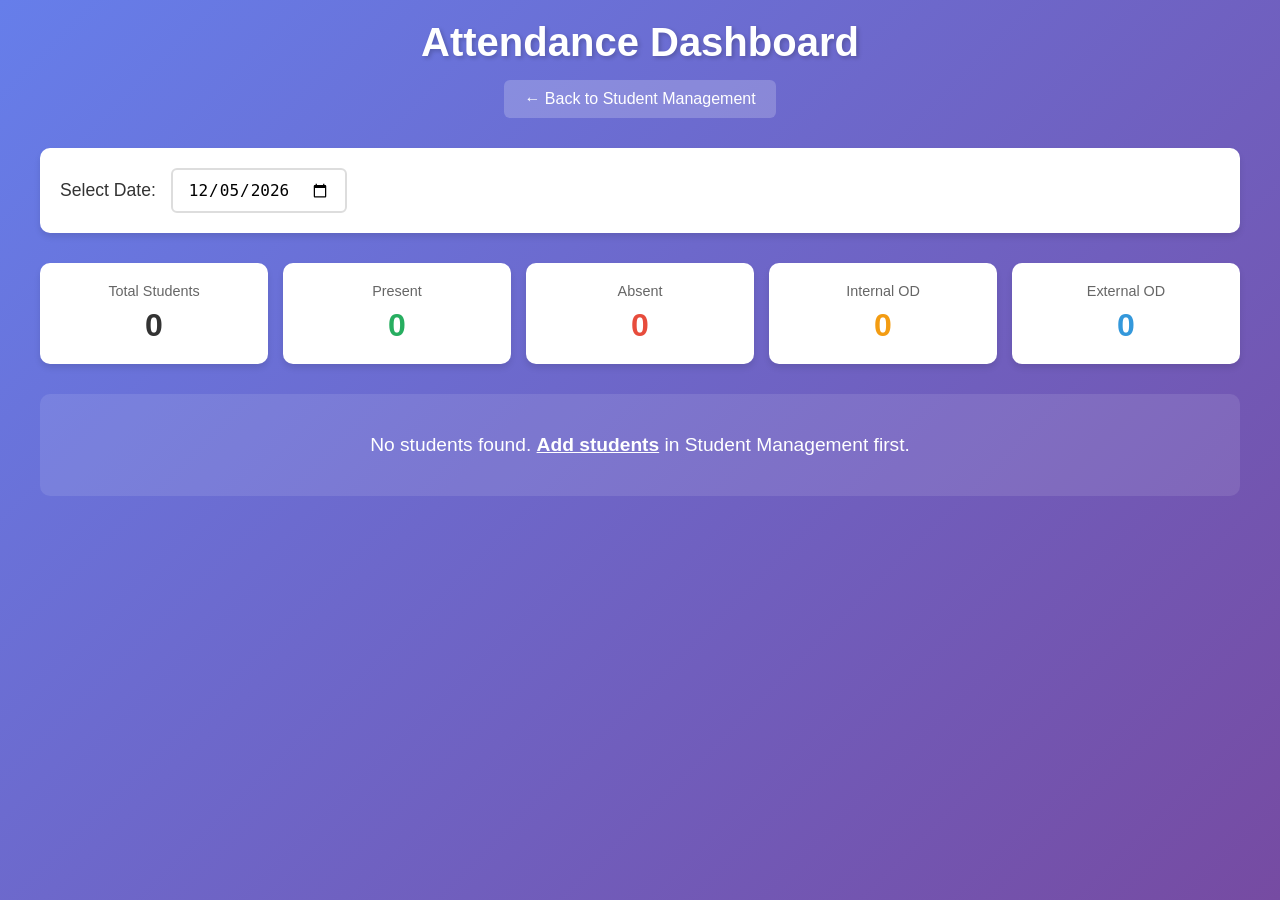
==== attendance.html @ 7346c8f1 "feat: add Attendance Dashboard module with status tracking" ====
<!DOCTYPE html>
<html lang="en">
<head>
    <meta charset="UTF-8">
    <meta name="viewport" content="width=device-width, initial-scale=1.0">
    <title>Attendance Dashboard</title>
    <link rel="stylesheet" href="attendance.css">
</head>
<body>
    <div class="container">
        <header>
            <h1>Attendance Dashboard</h1>
            <a href="index.html" class="back-link">← Back to Student Management</a>
        </header>

        <section class="date-section">
            <div class="date-selector">
                <label for="attendanceDate">Select Date:</label>
                <input type="date" id="attendanceDate">
            </div>
        </section>

        <section class="summary-section">
            <div class="summary-card">
                <div class="summary-label">Total Students</div>
                <div class="summary-value" id="totalCount">0</div>
            </div>
            <div class="summary-card present">
                <div class="summary-label">Present</div>
                <div class="summary-value" id="presentCount">0</div>
            </div>
            <div class="summary-card absent">
                <div class="summary-label">Absent</div>
                <div class="summary-value" id="absentCount">0</div>
            </div>
            <div class="summary-card internal-od">
                <div class="summary-label">Internal OD</div>
                <div class="summary-value" id="internalOdCount">0</div>
            </div>
            <div class="summary-card external-od">
                <div class="summary-label">External OD</div>
                <div class="summary-value" id="externalOdCount">0</div>
            </div>
        </section>

        <section class="attendance-section">
            <div id="attendanceGrid" class="attendance-grid"></div>
            <div id="noStudents" class="no-students hidden">
                No students found. <a href="index.html">Add students</a> in Student Management first.
            </div>
        </section>
    </div>

    <!-- Status Selection Modal -->
    <div id="statusModal" class="modal hidden">
        <div class="modal-content">
            <h3>Select Status</h3>
            <div class="modal-student-info">
                <span id="modalRollNumber"></span> - <span id="modalStudentName"></span>
            </div>
            <div class="status-buttons">
                <button class="status-btn present-btn" data-status="PRESENT">PRESENT</button>
                <button class="status-btn absent-btn" data-status="ABSENT">ABSENT</button>
                <button class="status-btn internal-od-btn" data-status="INTERNAL OD">INTERNAL OD</button>
                <button class="status-btn external-od-btn" data-status="EXTERNAL OD">EXTERNAL OD</button>
            </div>
        </div>
    </div>

    <script src="attendance.js"></script>
</body>
</html>
---- attendance.css ----
* {
    margin: 0;
    padding: 0;
    box-sizing: border-box;
}

body {
    font-family: 'Segoe UI', Tahoma, Geneva, Verdana, sans-serif;
    background: linear-gradient(135deg, #667eea 0%, #764ba2 100%);
    min-height: 100vh;
    padding: 20px;
}

.container {
    max-width: 1200px;
    margin: 0 auto;
}

header {
    text-align: center;
    color: white;
    margin-bottom: 30px;
}

header h1 {
    font-size: 2.5rem;
    font-weight: 600;
    text-shadow: 2px 2px 4px rgba(0, 0, 0, 0.2);
    margin-bottom: 15px;
}

.back-link {
    display: inline-block;
    color: white;
    text-decoration: none;
    font-size: 1rem;
    padding: 10px 20px;
    background: rgba(255, 255, 255, 0.2);
    border-radius: 6px;
    transition: background 0.3s;
}

.back-link:hover {
    background: rgba(255, 255, 255, 0.3);
}

.date-section {
    background: white;
    padding: 20px;
    border-radius: 10px;
    box-shadow: 0 4px 6px rgba(0, 0, 0, 0.1);
    margin-bottom: 30px;
}

.date-selector {
    display: flex;
    align-items: center;
    gap: 15px;
}

.date-selector label {
    font-weight: 500;
    color: #333;
    font-size: 1.1rem;
}

#attendanceDate {
    padding: 10px 15px;
    border: 2px solid #ddd;
    border-radius: 6px;
    font-size: 1rem;
    cursor: pointer;
    transition: border-color 0.3s;
}

#attendanceDate:focus {
    outline: none;
    border-color: #667eea;
}

.summary-section {
    display: grid;
    grid-template-columns: repeat(auto-fit, minmax(150px, 1fr));
    gap: 15px;
    margin-bottom: 30px;
}

.summary-card {
    background: white;
    padding: 20px;
    border-radius: 10px;
    box-shadow: 0 4px 6px rgba(0, 0, 0, 0.1);
    text-align: center;
}

.summary-label {
    font-size: 0.9rem;
    color: #666;
    margin-bottom: 8px;
    font-weight: 500;
}

.summary-value {
    font-size: 2rem;
    font-weight: 700;
    color: #333;
}

.summary-card.present .summary-value {
    color: #27ae60;
}

.summary-card.absent .summary-value {
    color: #e74c3c;
}

.summary-card.internal-od .summary-value {
    color: #f39c12;
}

.summary-card.external-od .summary-value {
    color: #3498db;
}

.attendance-section {
    margin-bottom: 30px;
}

.attendance-grid {
    display: grid;
    grid-template-columns: repeat(auto-fill, minmax(280px, 1fr));
    gap: 20px;
}

.attendance-card {
    background: white;
    border-radius: 10px;
    padding: 20px;
    box-shadow: 0 4px 6px rgba(0, 0, 0, 0.1);
    transition: transform 0.3s, box-shadow 0.3s;
    cursor: pointer;
    position: relative;
    min-height: 150px;
    display: flex;
    flex-direction: column;
}

.attendance-card:hover {
    transform: translateY(-5px);
    box-shadow: 0 8px 12px rgba(0, 0, 0, 0.15);
}

.attendance-card-header {
    display: flex;
    justify-content: space-between;
    align-items: flex-start;
    margin-bottom: 20px;
}

.student-roll-small {
    font-size: 0.9rem;
    color: #555;
    font-weight: 500;
}

.student-name-top {
    font-size: 0.85rem;
    color: #666;
    text-align: right;
    max-width: 60%;
    word-wrap: break-word;
}

.attendance-card-body {
    flex: 1;
    display: flex;
    flex-direction: column;
    align-items: center;
    justify-content: center;
    gap: 10px;
}

.student-roll-large {
    font-size: 2rem;
    font-weight: 700;
    color: #667eea;
    text-align: center;
}

.status-badge {
    font-size: 1rem;
    font-weight: 600;
    padding: 8px 16px;
    border-radius: 6px;
    text-align: center;
    min-width: 140px;
}

.status-badge.PRESENT {
    background: #27ae60;
    color: white;
}

.status-badge.ABSENT {
    background: #e74c3c;
    color: white;
}

.status-badge.INTERNAL-OD {
    background: #f39c12;
    color: white;
}

.status-badge.EXTERNAL-OD {
    background: #3498db;
    color: white;
}

.no-students {
    text-align: center;
    color: white;
    font-size: 1.2rem;
    padding: 40px;
    background: rgba(255, 255, 255, 0.1);
    border-radius: 10px;
}

.no-students a {
    color: white;
    text-decoration: underline;
    font-weight: 600;
}

.hidden {
    display: none !important;
}

/* Modal Styles */
.modal {
    position: fixed;
    top: 0;
    left: 0;
    width: 100%;
    height: 100%;
    background: rgba(0, 0, 0, 0.6);
    display: flex;
    align-items: center;
    justify-content: center;
    z-index: 1000;
}

.modal-content {
    background: white;
    border-radius: 10px;
    padding: 30px;
    max-width: 500px;
    width: 90%;
    box-shadow: 0 10px 25px rgba(0, 0, 0, 0.3);
}

.modal-content h3 {
    margin-bottom: 15px;
    color: #333;
    font-size: 1.5rem;
    text-align: center;
}

.modal-student-info {
    text-align: center;
    color: #666;
    margin-bottom: 25px;
    font-size: 1.1rem;
}

.status-buttons {
    display: grid;
    grid-template-columns: 1fr 1fr;
    gap: 15px;
}

.status-btn {
    padding: 20px;
    border: none;
    border-radius: 8px;
    font-size: 1rem;
    font-weight: 600;
    cursor: pointer;
    transition: all 0.3s;
    color: white;
}

.status-btn:hover {
    transform: scale(1.05);
    box-shadow: 0 4px 8px rgba(0, 0, 0, 0.2);
}

.present-btn {
    background: #27ae60;
}

.present-btn:hover {
    background: #229954;
}

.absent-btn {
    background: #e74c3c;
}

.absent-btn:hover {
    background: #c0392b;
}

.internal-od-btn {
    background: #f39c12;
}

.internal-od-btn:hover {
    background: #d68910;
}

.external-od-btn {
    background: #3498db;
}

.external-od-btn:hover {
    background: #2980b9;
}

/* Responsive Design */
@media (max-width: 768px) {
    header h1 {
        font-size: 2rem;
    }

    .date-selector {
        flex-direction: column;
        align-items: flex-start;
    }

    .summary-section {
        grid-template-columns: repeat(auto-fit, minmax(120px, 1fr));
        gap: 10px;
    }

    .summary-card {
        padding: 15px;
    }

    .summary-value {
        font-size: 1.5rem;
    }

    .attendance-grid {
        grid-template-columns: repeat(auto-fill, minmax(240px, 1fr));
        gap: 15px;
    }

    .student-roll-large {
        font-size: 1.7rem;
    }

    .status-buttons {
        grid-template-columns: 1fr;
    }
}

@media (max-width: 480px) {
    body {
        padding: 10px;
    }

    header h1 {
        font-size: 1.5rem;
    }

    .date-section {
        padding: 15px;
    }

    .attendance-grid {
        grid-template-columns: 1fr;
    }

    .summary-section {
        grid-template-columns: 1fr 1fr;
    }

    .modal-content {
        padding: 20px;
    }
}
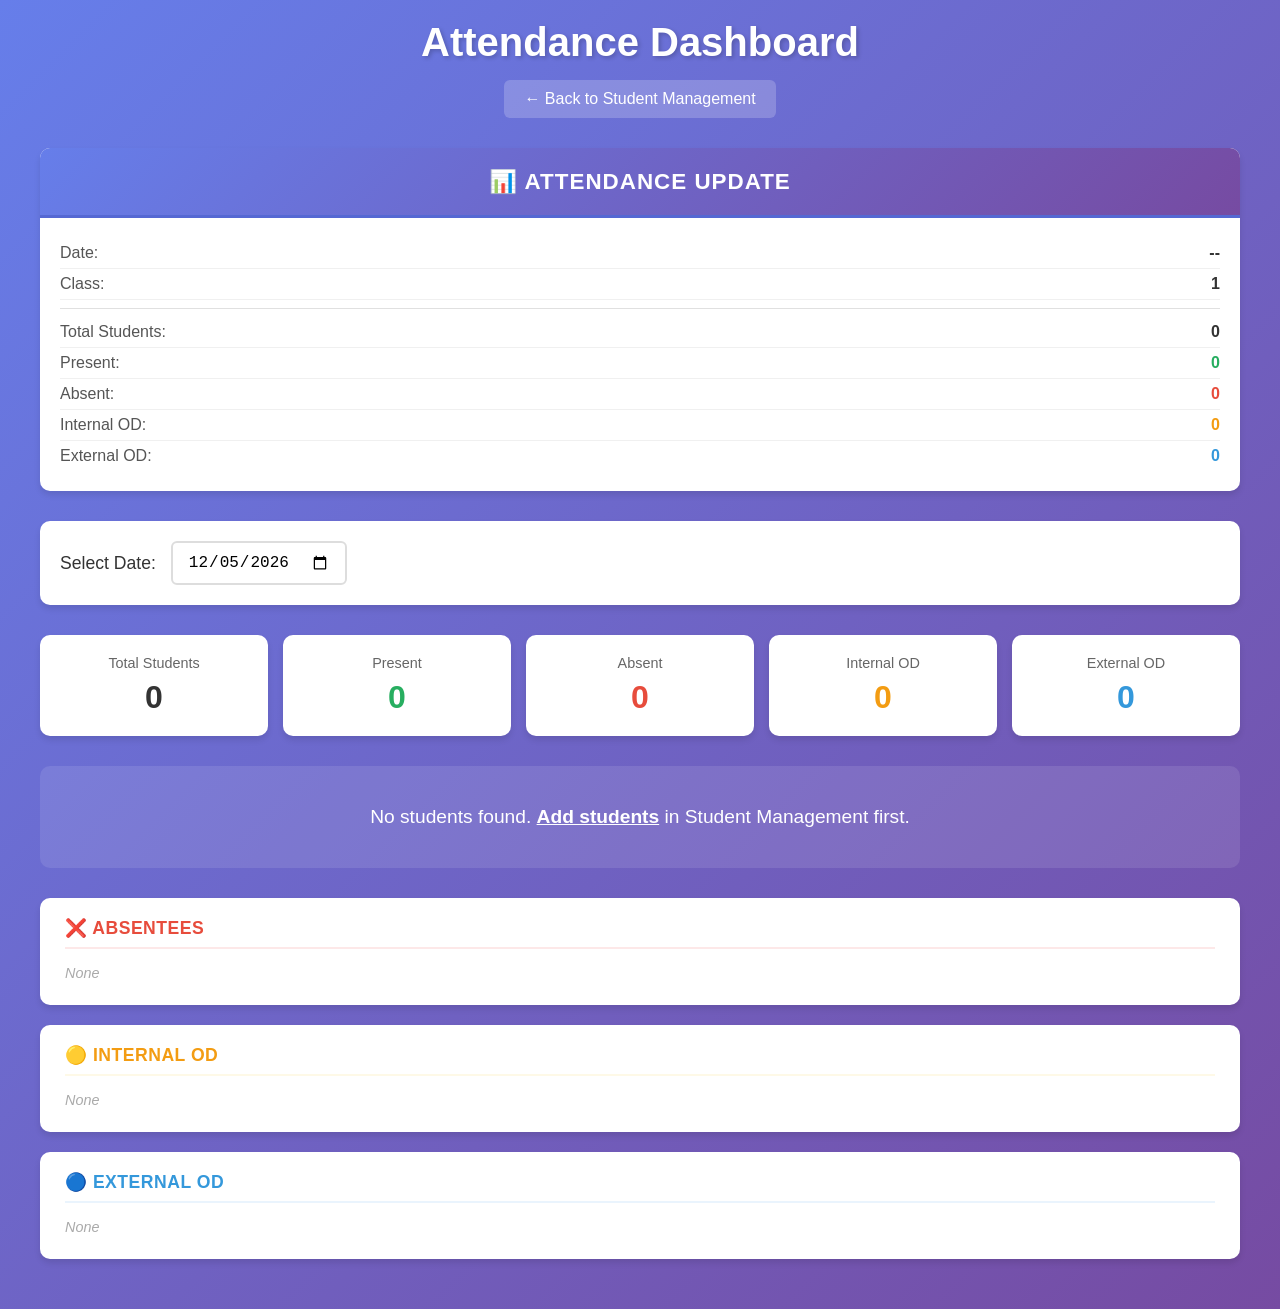
==== commit f7b8819e: "feat: add attendance status lists for Absentees, Internal OD, and External OD" ====
--- a/attendance.html
+++ b/attendance.html
@@ -12,6 +12,41 @@
             <h1>Attendance Dashboard</h1>
             <a href="index.html" class="back-link">← Back to Student Management</a>
         </header>
+
+        <section class="attendance-update-banner">
+            <div class="banner-title">📊 ATTENDANCE UPDATE</div>
+            <div class="banner-body">
+                <div class="banner-row">
+                    <span class="banner-label">Date:</span>
+                    <span class="banner-value" id="bannerDate">--</span>
+                </div>
+                <div class="banner-row">
+                    <span class="banner-label">Class:</span>
+                    <span class="banner-value">1</span>
+                </div>
+                <div class="banner-divider"></div>
+                <div class="banner-row">
+                    <span class="banner-label">Total Students:</span>
+                    <span class="banner-value" id="bannerTotal">0</span>
+                </div>
+                <div class="banner-row banner-present">
+                    <span class="banner-label">Present:</span>
+                    <span class="banner-value" id="bannerPresent">0</span>
+                </div>
+                <div class="banner-row banner-absent">
+                    <span class="banner-label">Absent:</span>
+                    <span class="banner-value" id="bannerAbsent">0</span>
+                </div>
+                <div class="banner-row banner-internal-od">
+                    <span class="banner-label">Internal OD:</span>
+                    <span class="banner-value" id="bannerInternalOd">0</span>
+                </div>
+                <div class="banner-row banner-external-od">
+                    <span class="banner-label">External OD:</span>
+                    <span class="banner-value" id="bannerExternalOd">0</span>
+                </div>
+            </div>
+        </section>
 
         <section class="date-section">
             <div class="date-selector">
@@ -49,6 +84,22 @@
                 No students found. <a href="index.html">Add students</a> in Student Management first.
             </div>
         </section>
+
+        <!-- Status Lists Section -->
+        <section class="status-lists-section">
+            <div class="status-list-block">
+                <h2 class="status-list-header absentees-header">❌ ABSENTEES</h2>
+                <ul id="absenteesList" class="status-list"></ul>
+            </div>
+            <div class="status-list-block">
+                <h2 class="status-list-header internal-od-header">🟡 INTERNAL OD</h2>
+                <ul id="internalOdList" class="status-list"></ul>
+            </div>
+            <div class="status-list-block">
+                <h2 class="status-list-header external-od-header">🔵 EXTERNAL OD</h2>
+                <ul id="externalOdList" class="status-list"></ul>
+            </div>
+        </section>
     </div>
 
     <!-- Status Selection Modal -->
--- a/attendance.css
+++ b/attendance.css
@@ -42,6 +42,75 @@
 
 .back-link:hover {
     background: rgba(255, 255, 255, 0.3);
+}
+
+/* Attendance Update Banner */
+.attendance-update-banner {
+    background: white;
+    border-radius: 10px;
+    box-shadow: 0 4px 6px rgba(0, 0, 0, 0.1);
+    margin-bottom: 30px;
+    overflow: hidden;
+}
+
+.banner-title {
+    background: linear-gradient(135deg, #667eea 0%, #764ba2 100%);
+    color: white;
+    font-size: 1.4rem;
+    font-weight: 700;
+    padding: 20px;
+    text-align: center;
+    letter-spacing: 1px;
+    border-bottom: 3px solid #5568d3;
+}
+
+.banner-body {
+    padding: 20px;
+}
+
+.banner-row {
+    display: flex;
+    justify-content: space-between;
+    align-items: center;
+    padding: 6px 0;
+    border-bottom: 1px solid #f0f0f0;
+    font-size: 1rem;
+}
+
+.banner-row:last-child {
+    border-bottom: none;
+}
+
+.banner-label {
+    color: #555;
+    font-weight: 500;
+}
+
+.banner-value {
+    font-weight: 700;
+    color: #333;
+}
+
+.banner-divider {
+    height: 1px;
+    background: #e0e0e0;
+    margin: 8px 0;
+}
+
+.banner-present .banner-value {
+    color: #27ae60;
+}
+
+.banner-absent .banner-value {
+    color: #e74c3c;
+}
+
+.banner-internal-od .banner-value {
+    color: #f39c12;
+}
+
+.banner-external-od .banner-value {
+    color: #3498db;
 }
 
 .date-section {
@@ -389,3 +458,80 @@
         padding: 20px;
     }
 }
+
+/* Status Lists Section */
+.status-lists-section {
+    margin-top: 30px;
+    display: flex;
+    flex-direction: column;
+    gap: 20px;
+    margin-bottom: 30px;
+}
+
+.status-list-block {
+    background: white;
+    border-radius: 10px;
+    padding: 20px 25px;
+    box-shadow: 0 4px 6px rgba(0, 0, 0, 0.1);
+}
+
+.status-list-header {
+    font-size: 1.1rem;
+    font-weight: 700;
+    margin-bottom: 12px;
+    padding-bottom: 8px;
+    border-bottom: 2px solid #f0f0f0;
+    letter-spacing: 0.5px;
+}
+
+.absentees-header {
+    color: #e74c3c;
+    border-bottom-color: #fde8e8;
+}
+
+.internal-od-header {
+    color: #f39c12;
+    border-bottom-color: #fef9e7;
+}
+
+.external-od-header {
+    color: #3498db;
+    border-bottom-color: #eaf4fd;
+}
+
+.status-list {
+    list-style: none;
+    padding: 0;
+    margin: 0;
+    display: flex;
+    flex-direction: column;
+    gap: 6px;
+}
+
+.status-list-item {
+    font-size: 0.95rem;
+    color: #333;
+    padding: 4px 0;
+    font-weight: 500;
+}
+
+.status-list-none {
+    font-size: 0.9rem;
+    color: #aaa;
+    font-style: italic;
+    padding: 4px 0;
+}
+
+@media (max-width: 768px) {
+    .status-list-block {
+        padding: 15px 18px;
+    }
+
+    .status-list-header {
+        font-size: 1rem;
+    }
+
+    .status-list-item {
+        font-size: 0.9rem;
+    }
+}
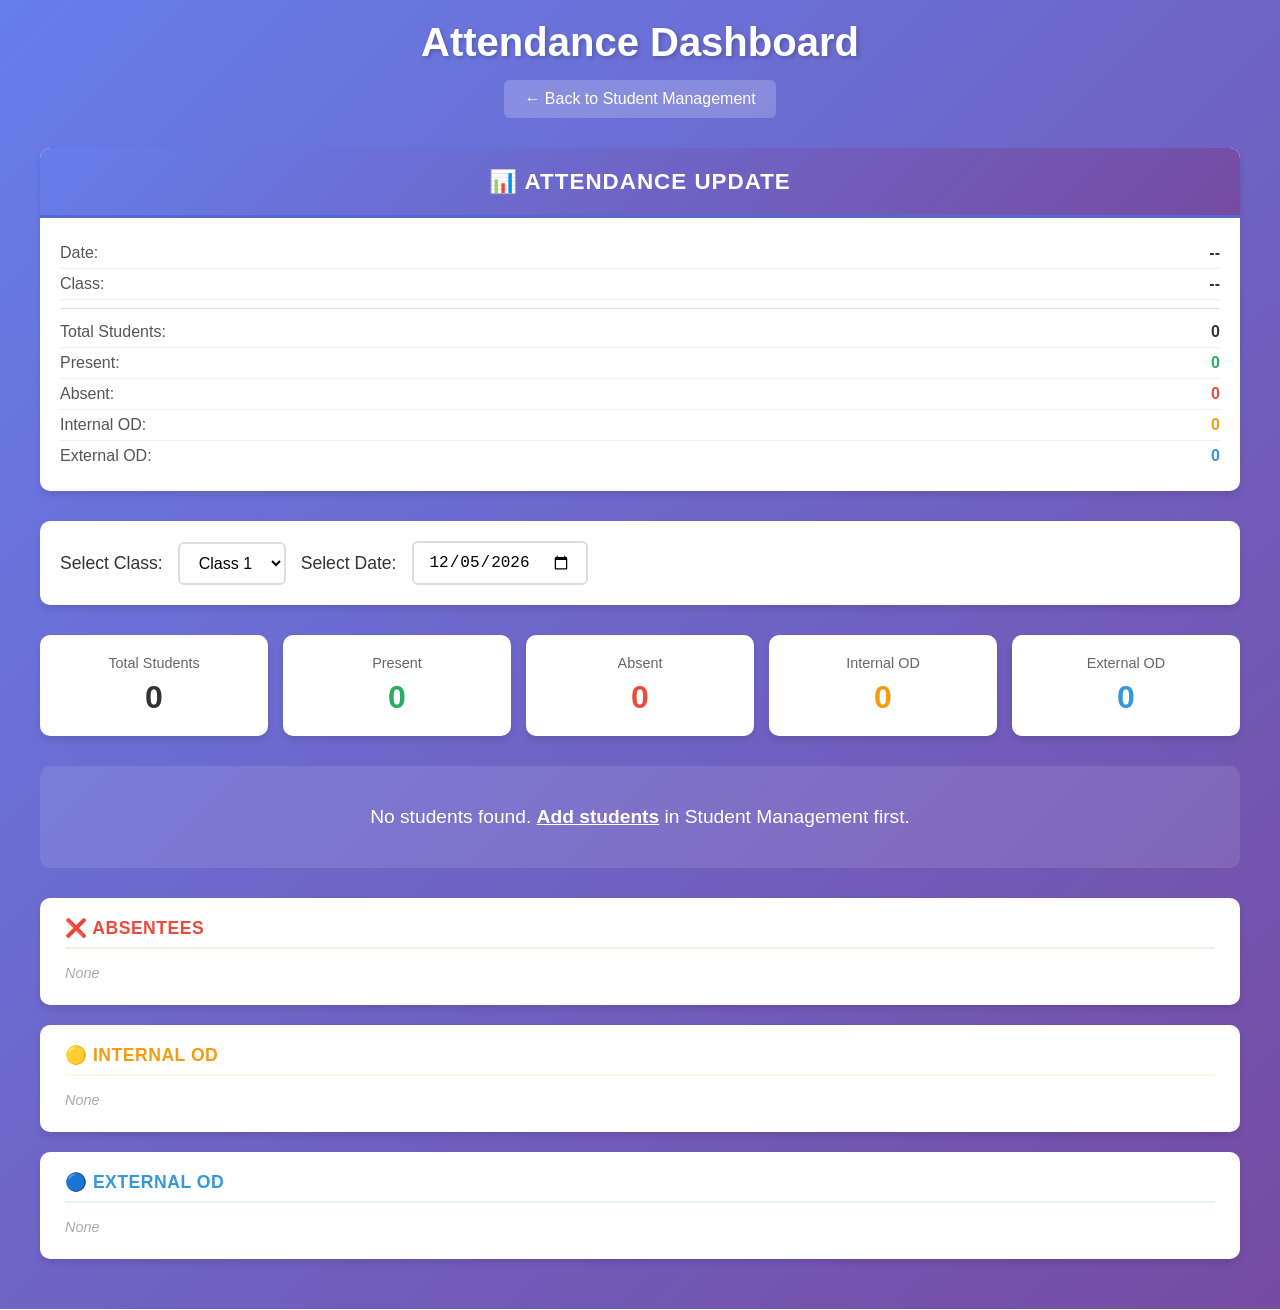
==== commit 240794e9: "feat: add class management -- students belong to classes, attendance tracked per class+date" ====
--- a/attendance.html
+++ b/attendance.html
@@ -22,7 +22,7 @@
                 </div>
                 <div class="banner-row">
                     <span class="banner-label">Class:</span>
-                    <span class="banner-value">1</span>
+                    <span class="banner-value" id="bannerClass">--</span>
                 </div>
                 <div class="banner-divider"></div>
                 <div class="banner-row">
@@ -50,6 +50,12 @@
 
         <section class="date-section">
             <div class="date-selector">
+                <label for="classSelect">Select Class:</label>
+                <select id="classSelect">
+                    <option value="Class 1">Class 1</option>
+                    <option value="Class 2">Class 2</option>
+                    <option value="Class 3">Class 3</option>
+                </select>
                 <label for="attendanceDate">Select Date:</label>
                 <input type="date" id="attendanceDate">
             </div>
--- a/attendance.css
+++ b/attendance.css
@@ -125,12 +125,28 @@
     display: flex;
     align-items: center;
     gap: 15px;
+    flex-wrap: wrap;
 }
 
 .date-selector label {
     font-weight: 500;
     color: #333;
     font-size: 1.1rem;
+}
+
+#classSelect {
+    padding: 10px 15px;
+    border: 2px solid #ddd;
+    border-radius: 6px;
+    font-size: 1rem;
+    cursor: pointer;
+    transition: border-color 0.3s;
+    background-color: white;
+}
+
+#classSelect:focus {
+    outline: none;
+    border-color: #667eea;
 }
 
 #attendanceDate {
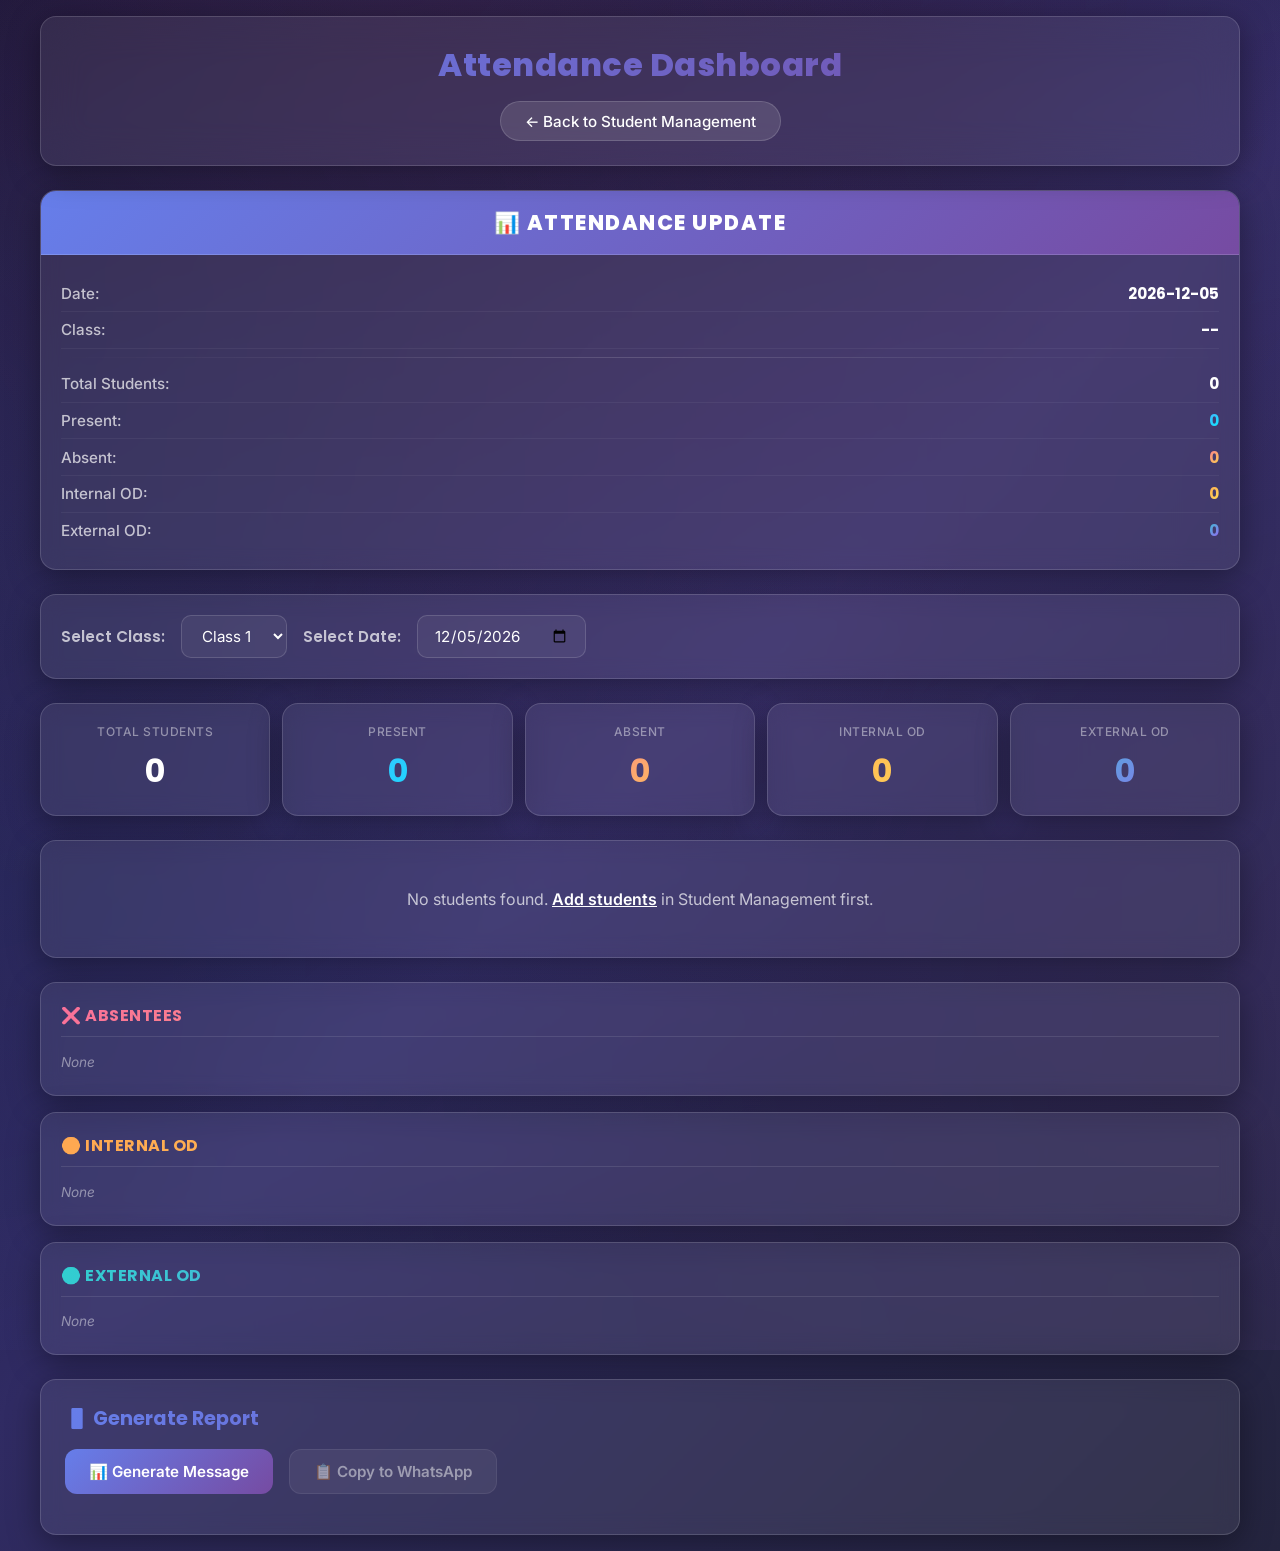
==== commit 4a3e1739: "feat: extraordinary glassmorphism UI redesign with WhatsApp message generation" ====
--- a/attendance.html
+++ b/attendance.html
@@ -106,11 +106,25 @@
                 <ul id="externalOdList" class="status-list"></ul>
             </div>
         </section>
+
+        <!-- WhatsApp Section -->
+        <section class="whatsapp-section">
+            <h2 class="section-title">📱 Generate Report</h2>
+            <div class="whatsapp-actions">
+                <button id="generateMsgBtn" class="btn-gradient">📊 Generate Message</button>
+                <button id="copyMsgBtn" class="btn-glass" disabled>📋 Copy to WhatsApp</button>
+            </div>
+            <div id="whatsappPreview" class="whatsapp-preview hidden">
+                <pre id="whatsappText"></pre>
+            </div>
+            <div id="copyToast" class="copy-toast hidden">✅ Copied to clipboard!</div>
+        </section>
     </div>
 
     <!-- Status Selection Modal -->
     <div id="statusModal" class="modal hidden">
         <div class="modal-content">
+            <button class="modal-close" onclick="closeModal()">✕</button>
             <h3>Select Status</h3>
             <div class="modal-student-info">
                 <span id="modalRollNumber"></span> - <span id="modalStudentName"></span>
--- a/attendance.css
+++ b/attendance.css
@@ -1,3 +1,28 @@
+@import url('https://fonts.googleapis.com/css2?family=Poppins:wght@300;400;500;600;700;800&family=Inter:wght@300;400;500;600&display=swap');
+
+:root {
+  --primary: linear-gradient(135deg, #667eea 0%, #764ba2 100%);
+  --primary-solid: #667eea;
+  --secondary: linear-gradient(135deg, #f093fb 0%, #f5576c 100%);
+  --bg-gradient: linear-gradient(135deg, #0f0c29 0%, #302b63 50%, #24243e 100%);
+  --glass-bg: rgba(255,255,255,0.07);
+  --glass-bg-strong: rgba(255,255,255,0.12);
+  --glass-border: rgba(255,255,255,0.15);
+  --glass-shadow: 0 8px 32px rgba(0,0,0,0.37);
+  --card-radius: 16px;
+  --btn-radius: 12px;
+  --color-present: linear-gradient(135deg, #4facfe 0%, #00f2fe 100%);
+  --color-absent: linear-gradient(135deg, #fa709a 0%, #fee140 100%);
+  --color-internal-od: linear-gradient(135deg, #ffa751 0%, #ffe259 100%);
+  --color-external-od: linear-gradient(135deg, #30cfd0 0%, #a855f7 100%);
+  --text-primary: #ffffff;
+  --text-secondary: rgba(255,255,255,0.7);
+  --text-muted: rgba(255,255,255,0.45);
+  --glow-purple: 0 0 20px rgba(102,126,234,0.5);
+  --glow-pink: 0 0 20px rgba(245,87,108,0.5);
+  --transition: all 0.3s cubic-bezier(0.4,0,0.2,1);
+}
+
 * {
     margin: 0;
     padding: 0;
@@ -5,76 +30,151 @@
 }
 
 body {
-    font-family: 'Segoe UI', Tahoma, Geneva, Verdana, sans-serif;
-    background: linear-gradient(135deg, #667eea 0%, #764ba2 100%);
+    font-family: 'Inter', sans-serif;
+    background: var(--bg-gradient);
     min-height: 100vh;
-    padding: 20px;
+    padding: 1rem;
+    color: var(--text-primary);
+    position: relative;
+    overflow-x: hidden;
+}
+
+body::before {
+    content: '';
+    position: fixed;
+    top: -50%;
+    left: -50%;
+    width: 200%;
+    height: 200%;
+    background: 
+        radial-gradient(circle at 20% 50%, rgba(102,126,234,0.15) 0%, transparent 50%),
+        radial-gradient(circle at 80% 80%, rgba(118,75,162,0.15) 0%, transparent 50%),
+        radial-gradient(circle at 40% 20%, rgba(245,87,108,0.1) 0%, transparent 50%);
+    animation: bgFloat 20s ease-in-out infinite alternate;
+    pointer-events: none;
+    z-index: 0;
+}
+
+@keyframes bgFloat {
+    0% { transform: translate(0,0) scale(1); }
+    100% { transform: translate(30px,-20px) scale(1.05); }
+}
+
+@keyframes fadeInUp {
+    from { opacity: 0; transform: translateY(20px); }
+    to { opacity: 1; transform: translateY(0); }
+}
+
+@keyframes fadeIn {
+    from { opacity: 0; }
+    to { opacity: 1; }
+}
+
+@keyframes scaleIn {
+    from { opacity: 0; transform: scale(0.85); }
+    to { opacity: 1; transform: scale(1); }
+}
+
+@keyframes pulse {
+    0%, 100% { transform: scale(1); }
+    50% { transform: scale(1.05); }
+}
+
+@keyframes gradientShift {
+    0% { background-position: 0% 50%; }
+    50% { background-position: 100% 50%; }
+    100% { background-position: 0% 50%; }
 }
 
 .container {
     max-width: 1200px;
     margin: 0 auto;
+    position: relative;
+    z-index: 1;
 }
 
 header {
     text-align: center;
-    color: white;
-    margin-bottom: 30px;
+    margin-bottom: 1.5rem;
+    padding: 1.5rem 0;
+    background: var(--glass-bg);
+    backdrop-filter: blur(20px);
+    border-radius: var(--card-radius);
+    border: 1px solid var(--glass-border);
+    box-shadow: var(--glass-shadow);
+    position: sticky;
+    top: 1rem;
+    z-index: 100;
+    animation: fadeInUp 0.6s ease;
 }
 
 header h1 {
-    font-size: 2.5rem;
-    font-weight: 600;
-    text-shadow: 2px 2px 4px rgba(0, 0, 0, 0.2);
-    margin-bottom: 15px;
+    font-family: 'Poppins', sans-serif;
+    font-size: clamp(1.4rem, 4vw, 2rem);
+    font-weight: 800;
+    background: var(--primary);
+    -webkit-background-clip: text;
+    -webkit-text-fill-color: transparent;
+    background-clip: text;
+    margin-bottom: 0.75rem;
+    letter-spacing: 0.5px;
 }
 
 .back-link {
     display: inline-block;
-    color: white;
+    color: var(--text-primary);
     text-decoration: none;
-    font-size: 1rem;
-    padding: 10px 20px;
-    background: rgba(255, 255, 255, 0.2);
-    border-radius: 6px;
-    transition: background 0.3s;
+    font-size: 0.95rem;
+    font-weight: 500;
+    padding: 0.6rem 1.5rem;
+    background: var(--glass-bg-strong);
+    border: 1px solid var(--glass-border);
+    border-radius: 50px;
+    transition: var(--transition);
 }
 
 .back-link:hover {
-    background: rgba(255, 255, 255, 0.3);
+    background: var(--glass-border);
+    border-color: rgba(255,255,255,0.3);
+    box-shadow: var(--glow-purple);
+    transform: translateY(-2px);
 }
 
 /* Attendance Update Banner */
 .attendance-update-banner {
-    background: white;
-    border-radius: 10px;
-    box-shadow: 0 4px 6px rgba(0, 0, 0, 0.1);
-    margin-bottom: 30px;
+    background: var(--glass-bg);
+    backdrop-filter: blur(10px);
+    border: 1px solid var(--glass-border);
+    border-radius: var(--card-radius);
+    box-shadow: var(--glass-shadow);
+    margin-bottom: 1.5rem;
     overflow: hidden;
+    animation: fadeInUp 0.6s ease 0.1s backwards;
 }
 
 .banner-title {
-    background: linear-gradient(135deg, #667eea 0%, #764ba2 100%);
+    background: var(--primary);
     color: white;
-    font-size: 1.4rem;
-    font-weight: 700;
-    padding: 20px;
+    font-family: 'Poppins', sans-serif;
+    font-size: 1.3rem;
+    font-weight: 800;
+    padding: 1rem;
     text-align: center;
-    letter-spacing: 1px;
-    border-bottom: 3px solid #5568d3;
+    letter-spacing: 1.5px;
+    border-bottom: 1px solid var(--glass-border);
 }
 
 .banner-body {
-    padding: 20px;
+    padding: 1.25rem;
 }
 
 .banner-row {
     display: flex;
     justify-content: space-between;
     align-items: center;
-    padding: 6px 0;
-    border-bottom: 1px solid #f0f0f0;
-    font-size: 1rem;
+    padding: 0.4rem 0;
+    border-bottom: 1px solid rgba(255,255,255,0.05);
+    font-size: 0.95rem;
 }
 
 .banner-row:last-child {
@@ -82,178 +182,228 @@
 }
 
 .banner-label {
-    color: #555;
+    color: var(--text-secondary);
     font-weight: 500;
 }
 
 .banner-value {
     font-weight: 700;
-    color: #333;
+    color: var(--text-primary);
+    font-family: 'Poppins', sans-serif;
 }
 
 .banner-divider {
     height: 1px;
-    background: #e0e0e0;
-    margin: 8px 0;
+    background: linear-gradient(90deg, transparent, var(--glass-border), transparent);
+    margin: 0.5rem 0;
 }
 
 .banner-present .banner-value {
-    color: #27ae60;
+    background: var(--color-present);
+    -webkit-background-clip: text;
+    -webkit-text-fill-color: transparent;
+    background-clip: text;
 }
 
 .banner-absent .banner-value {
-    color: #e74c3c;
+    background: var(--color-absent);
+    -webkit-background-clip: text;
+    -webkit-text-fill-color: transparent;
+    background-clip: text;
 }
 
 .banner-internal-od .banner-value {
-    color: #f39c12;
+    background: var(--color-internal-od);
+    -webkit-background-clip: text;
+    -webkit-text-fill-color: transparent;
+    background-clip: text;
 }
 
 .banner-external-od .banner-value {
-    color: #3498db;
+    background: var(--color-external-od);
+    -webkit-background-clip: text;
+    -webkit-text-fill-color: transparent;
+    background-clip: text;
 }
 
 .date-section {
-    background: white;
-    padding: 20px;
+    background: var(--glass-bg);
+    backdrop-filter: blur(10px);
+    border: 1px solid var(--glass-border);
+    border-radius: var(--card-radius);
+    box-shadow: var(--glass-shadow);
+    padding: 1.25rem;
+    margin-bottom: 1.5rem;
+    animation: fadeInUp 0.6s ease 0.2s backwards;
+}
+
+.date-selector {
+    display: flex;
+    align-items: center;
+    gap: 1rem;
+    flex-wrap: wrap;
+}
+
+.date-selector label {
+    font-weight: 600;
+    color: var(--text-secondary);
+    font-size: 0.95rem;
+    font-family: 'Poppins', sans-serif;
+}
+
+#classSelect, #attendanceDate {
+    padding: 0.65rem 1rem;
+    background: rgba(255,255,255,0.05);
+    border: 1px solid var(--glass-border);
     border-radius: 10px;
-    box-shadow: 0 4px 6px rgba(0, 0, 0, 0.1);
-    margin-bottom: 30px;
-}
-
-.date-selector {
-    display: flex;
-    align-items: center;
-    gap: 15px;
-    flex-wrap: wrap;
-}
-
-.date-selector label {
-    font-weight: 500;
-    color: #333;
-    font-size: 1.1rem;
-}
-
-#classSelect {
-    padding: 10px 15px;
-    border: 2px solid #ddd;
-    border-radius: 6px;
-    font-size: 1rem;
+    font-size: 0.95rem;
+    color: var(--text-primary);
+    font-family: 'Inter', sans-serif;
     cursor: pointer;
-    transition: border-color 0.3s;
-    background-color: white;
-}
-
-#classSelect:focus {
+    transition: var(--transition);
+}
+
+#classSelect:focus, #attendanceDate:focus {
     outline: none;
-    border-color: #667eea;
-}
-
-#attendanceDate {
-    padding: 10px 15px;
-    border: 2px solid #ddd;
-    border-radius: 6px;
-    font-size: 1rem;
-    cursor: pointer;
-    transition: border-color 0.3s;
-}
-
-#attendanceDate:focus {
-    outline: none;
-    border-color: #667eea;
+    border-color: var(--primary-solid);
+    box-shadow: var(--glow-purple);
+    background: rgba(255,255,255,0.08);
 }
 
 .summary-section {
     display: grid;
-    grid-template-columns: repeat(auto-fit, minmax(150px, 1fr));
-    gap: 15px;
-    margin-bottom: 30px;
+    grid-template-columns: repeat(5, 1fr);
+    gap: 0.75rem;
+    margin-bottom: 1.5rem;
+    animation: fadeInUp 0.6s ease 0.3s backwards;
 }
 
 .summary-card {
-    background: white;
-    padding: 20px;
-    border-radius: 10px;
-    box-shadow: 0 4px 6px rgba(0, 0, 0, 0.1);
+    background: var(--glass-bg);
+    backdrop-filter: blur(10px);
+    border: 1px solid var(--glass-border);
+    border-radius: var(--card-radius);
+    box-shadow: var(--glass-shadow);
+    padding: 1.25rem 1rem;
     text-align: center;
+    transition: var(--transition);
+}
+
+.summary-card:hover {
+    transform: translateY(-3px);
+    box-shadow: 0 12px 40px rgba(0,0,0,0.5);
+    border-color: rgba(255,255,255,0.3);
 }
 
 .summary-label {
-    font-size: 0.9rem;
-    color: #666;
-    margin-bottom: 8px;
+    font-size: 0.75rem;
+    color: var(--text-muted);
+    margin-bottom: 0.5rem;
     font-weight: 500;
+    text-transform: uppercase;
+    letter-spacing: 0.5px;
 }
 
 .summary-value {
     font-size: 2rem;
     font-weight: 700;
-    color: #333;
+    color: var(--text-primary);
+    font-family: 'Poppins', sans-serif;
 }
 
 .summary-card.present .summary-value {
-    color: #27ae60;
+    background: var(--color-present);
+    -webkit-background-clip: text;
+    -webkit-text-fill-color: transparent;
+    background-clip: text;
 }
 
 .summary-card.absent .summary-value {
-    color: #e74c3c;
+    background: var(--color-absent);
+    -webkit-background-clip: text;
+    -webkit-text-fill-color: transparent;
+    background-clip: text;
 }
 
 .summary-card.internal-od .summary-value {
-    color: #f39c12;
+    background: var(--color-internal-od);
+    -webkit-background-clip: text;
+    -webkit-text-fill-color: transparent;
+    background-clip: text;
 }
 
 .summary-card.external-od .summary-value {
-    color: #3498db;
+    background: var(--color-external-od);
+    -webkit-background-clip: text;
+    -webkit-text-fill-color: transparent;
+    background-clip: text;
 }
 
 .attendance-section {
-    margin-bottom: 30px;
+    margin-bottom: 1.5rem;
 }
 
 .attendance-grid {
     display: grid;
-    grid-template-columns: repeat(auto-fill, minmax(280px, 1fr));
-    gap: 20px;
+    grid-template-columns: repeat(auto-fill, minmax(150px, 1fr));
+    gap: 0.75rem;
 }
 
 .attendance-card {
-    background: white;
-    border-radius: 10px;
-    padding: 20px;
-    box-shadow: 0 4px 6px rgba(0, 0, 0, 0.1);
-    transition: transform 0.3s, box-shadow 0.3s;
+    background: var(--glass-bg);
+    backdrop-filter: blur(10px);
+    border: 1px solid var(--glass-border);
+    border-radius: var(--card-radius);
+    padding: 0.85rem;
+    box-shadow: var(--glass-shadow);
+    transition: var(--transition);
     cursor: pointer;
     position: relative;
-    min-height: 150px;
+    min-height: 140px;
     display: flex;
     flex-direction: column;
-}
+    animation: fadeInUp 0.6s ease backwards;
+}
+
+.attendance-card:nth-child(1) { animation-delay: 0.4s; }
+.attendance-card:nth-child(2) { animation-delay: 0.45s; }
+.attendance-card:nth-child(3) { animation-delay: 0.5s; }
+.attendance-card:nth-child(4) { animation-delay: 0.55s; }
+.attendance-card:nth-child(5) { animation-delay: 0.6s; }
+.attendance-card:nth-child(6) { animation-delay: 0.65s; }
+.attendance-card:nth-child(n+7) { animation-delay: 0.7s; }
 
 .attendance-card:hover {
-    transform: translateY(-5px);
-    box-shadow: 0 8px 12px rgba(0, 0, 0, 0.15);
+    transform: translateY(-4px) scale(1.02);
+    box-shadow: 0 12px 40px rgba(0,0,0,0.5);
+    border-color: rgba(255,255,255,0.3);
+}
+
+.attendance-card:active {
+    transform: scale(0.97);
 }
 
 .attendance-card-header {
     display: flex;
     justify-content: space-between;
     align-items: flex-start;
-    margin-bottom: 20px;
+    margin-bottom: 0.75rem;
 }
 
 .student-roll-small {
-    font-size: 0.9rem;
-    color: #555;
+    font-size: 0.7rem;
+    color: var(--text-muted);
     font-weight: 500;
 }
 
 .student-name-top {
-    font-size: 0.85rem;
-    color: #666;
+    font-size: 0.65rem;
+    color: var(--text-secondary);
     text-align: right;
     max-width: 60%;
     word-wrap: break-word;
+    line-height: 1.2;
+    font-family: 'Poppins', sans-serif;
 }
 
 .attendance-card-body {
@@ -262,56 +412,63 @@
     flex-direction: column;
     align-items: center;
     justify-content: center;
-    gap: 10px;
+    gap: 0.5rem;
 }
 
 .student-roll-large {
-    font-size: 2rem;
+    font-size: 1.2rem;
     font-weight: 700;
-    color: #667eea;
+    color: var(--text-primary);
     text-align: center;
+    font-family: 'Poppins', sans-serif;
+    margin-bottom: 0.25rem;
 }
 
 .status-badge {
-    font-size: 1rem;
+    font-size: 0.7rem;
     font-weight: 600;
-    padding: 8px 16px;
-    border-radius: 6px;
+    padding: 3px 10px;
+    border-radius: 20px;
     text-align: center;
-    min-width: 140px;
+    letter-spacing: 0.5px;
+    min-width: 100px;
 }
 
 .status-badge.PRESENT {
-    background: #27ae60;
-    color: white;
+    background: var(--color-present);
+    color: #000;
 }
 
 .status-badge.ABSENT {
-    background: #e74c3c;
-    color: white;
+    background: var(--color-absent);
+    color: #000;
 }
 
 .status-badge.INTERNAL-OD {
-    background: #f39c12;
-    color: white;
+    background: var(--color-internal-od);
+    color: #000;
 }
 
 .status-badge.EXTERNAL-OD {
-    background: #3498db;
-    color: white;
+    background: var(--color-external-od);
+    color: #fff;
 }
 
 .no-students {
     text-align: center;
-    color: white;
-    font-size: 1.2rem;
-    padding: 40px;
-    background: rgba(255, 255, 255, 0.1);
-    border-radius: 10px;
+    color: var(--text-secondary);
+    font-size: 1rem;
+    padding: 3rem 2rem;
+    background: var(--glass-bg);
+    backdrop-filter: blur(10px);
+    border: 1px solid var(--glass-border);
+    border-radius: var(--card-radius);
+    box-shadow: var(--glass-shadow);
+    animation: fadeIn 0.6s ease;
 }
 
 .no-students a {
-    color: white;
+    color: var(--text-primary);
     text-decoration: underline;
     font-weight: 600;
 }
@@ -328,191 +485,178 @@
     width: 100%;
     height: 100%;
     background: rgba(0, 0, 0, 0.6);
+    backdrop-filter: blur(8px);
     display: flex;
     align-items: center;
     justify-content: center;
     z-index: 1000;
+    animation: fadeIn 0.3s ease;
 }
 
 .modal-content {
-    background: white;
-    border-radius: 10px;
-    padding: 30px;
-    max-width: 500px;
-    width: 90%;
-    box-shadow: 0 10px 25px rgba(0, 0, 0, 0.3);
+    background: var(--glass-bg-strong);
+    backdrop-filter: blur(20px);
+    border: 1px solid var(--glass-border);
+    border-radius: var(--card-radius);
+    padding: 2rem;
+    max-width: 400px;
+    width: min(90vw, 400px);
+    box-shadow: 0 20px 60px rgba(0,0,0,0.6);
+    animation: scaleIn 0.4s ease;
+    position: relative;
+}
+
+.modal-close {
+    position: absolute;
+    top: 1rem;
+    right: 1rem;
+    background: transparent;
+    border: none;
+    color: var(--text-secondary);
+    font-size: 1.5rem;
+    cursor: pointer;
+    padding: 0;
+    width: 2rem;
+    height: 2rem;
+    display: flex;
+    align-items: center;
+    justify-content: center;
+    transition: var(--transition);
+}
+
+.modal-close:hover {
+    color: white;
+    transform: scale(1.2);
 }
 
 .modal-content h3 {
-    margin-bottom: 15px;
-    color: #333;
-    font-size: 1.5rem;
+    margin-bottom: 1rem;
+    color: var(--text-primary);
+    font-size: 1.3rem;
     text-align: center;
+    font-family: 'Poppins', sans-serif;
+    font-weight: 700;
 }
 
 .modal-student-info {
     text-align: center;
-    color: #666;
-    margin-bottom: 25px;
-    font-size: 1.1rem;
+    color: var(--text-secondary);
+    margin-bottom: 1.5rem;
+    font-size: 1rem;
+    font-weight: 500;
 }
 
 .status-buttons {
-    display: grid;
-    grid-template-columns: 1fr 1fr;
-    gap: 15px;
+    display: flex;
+    flex-direction: column;
+    gap: 0.75rem;
 }
 
 .status-btn {
-    padding: 20px;
+    padding: 1rem;
     border: none;
-    border-radius: 8px;
+    border-radius: var(--btn-radius);
     font-size: 1rem;
-    font-weight: 600;
+    font-weight: 700;
     cursor: pointer;
-    transition: all 0.3s;
-    color: white;
+    transition: var(--transition);
+    font-family: 'Poppins', sans-serif;
+    letter-spacing: 0.5px;
 }
 
 .status-btn:hover {
-    transform: scale(1.05);
-    box-shadow: 0 4px 8px rgba(0, 0, 0, 0.2);
+    transform: scale(1.03);
+    box-shadow: 0 8px 20px rgba(0,0,0,0.4);
+}
+
+.status-btn:active {
+    transform: scale(0.97);
 }
 
 .present-btn {
-    background: #27ae60;
+    background: var(--color-present);
+    color: #000;
 }
 
 .present-btn:hover {
-    background: #229954;
+    box-shadow: 0 8px 20px rgba(79,172,254,0.5);
 }
 
 .absent-btn {
-    background: #e74c3c;
+    background: var(--color-absent);
+    color: #000;
 }
 
 .absent-btn:hover {
-    background: #c0392b;
+    box-shadow: 0 8px 20px rgba(250,112,154,0.5);
 }
 
 .internal-od-btn {
-    background: #f39c12;
+    background: var(--color-internal-od);
+    color: #000;
 }
 
 .internal-od-btn:hover {
-    background: #d68910;
+    box-shadow: 0 8px 20px rgba(255,167,81,0.5);
 }
 
 .external-od-btn {
-    background: #3498db;
+    background: var(--color-external-od);
+    color: #fff;
 }
 
 .external-od-btn:hover {
-    background: #2980b9;
-}
-
-/* Responsive Design */
-@media (max-width: 768px) {
-    header h1 {
-        font-size: 2rem;
-    }
-
-    .date-selector {
-        flex-direction: column;
-        align-items: flex-start;
-    }
-
-    .summary-section {
-        grid-template-columns: repeat(auto-fit, minmax(120px, 1fr));
-        gap: 10px;
-    }
-
-    .summary-card {
-        padding: 15px;
-    }
-
-    .summary-value {
-        font-size: 1.5rem;
-    }
-
-    .attendance-grid {
-        grid-template-columns: repeat(auto-fill, minmax(240px, 1fr));
-        gap: 15px;
-    }
-
-    .student-roll-large {
-        font-size: 1.7rem;
-    }
-
-    .status-buttons {
-        grid-template-columns: 1fr;
-    }
-}
-
-@media (max-width: 480px) {
-    body {
-        padding: 10px;
-    }
-
-    header h1 {
-        font-size: 1.5rem;
-    }
-
-    .date-section {
-        padding: 15px;
-    }
-
-    .attendance-grid {
-        grid-template-columns: 1fr;
-    }
-
-    .summary-section {
-        grid-template-columns: 1fr 1fr;
-    }
-
-    .modal-content {
-        padding: 20px;
-    }
+    box-shadow: 0 8px 20px rgba(168,85,247,0.5);
 }
 
 /* Status Lists Section */
 .status-lists-section {
-    margin-top: 30px;
+    margin-top: 1.5rem;
     display: flex;
     flex-direction: column;
-    gap: 20px;
-    margin-bottom: 30px;
+    gap: 1rem;
+    margin-bottom: 1.5rem;
+    animation: fadeInUp 0.6s ease 0.5s backwards;
 }
 
 .status-list-block {
-    background: white;
-    border-radius: 10px;
-    padding: 20px 25px;
-    box-shadow: 0 4px 6px rgba(0, 0, 0, 0.1);
+    background: var(--glass-bg);
+    backdrop-filter: blur(10px);
+    border: 1px solid var(--glass-border);
+    border-radius: var(--card-radius);
+    padding: 1.25rem;
+    box-shadow: var(--glass-shadow);
 }
 
 .status-list-header {
-    font-size: 1.1rem;
+    font-size: 1rem;
     font-weight: 700;
-    margin-bottom: 12px;
-    padding-bottom: 8px;
-    border-bottom: 2px solid #f0f0f0;
+    margin-bottom: 0.75rem;
+    padding-bottom: 0.5rem;
+    border-bottom: 1px solid rgba(255,255,255,0.1);
     letter-spacing: 0.5px;
+    font-family: 'Poppins', sans-serif;
 }
 
 .absentees-header {
-    color: #e74c3c;
-    border-bottom-color: #fde8e8;
+    background: var(--color-absent);
+    -webkit-background-clip: text;
+    -webkit-text-fill-color: transparent;
+    background-clip: text;
 }
 
 .internal-od-header {
-    color: #f39c12;
-    border-bottom-color: #fef9e7;
+    background: var(--color-internal-od);
+    -webkit-background-clip: text;
+    -webkit-text-fill-color: transparent;
+    background-clip: text;
 }
 
 .external-od-header {
-    color: #3498db;
-    border-bottom-color: #eaf4fd;
+    background: var(--color-external-od);
+    -webkit-background-clip: text;
+    -webkit-text-fill-color: transparent;
+    background-clip: text;
 }
 
 .status-list {
@@ -521,33 +665,220 @@
     margin: 0;
     display: flex;
     flex-direction: column;
-    gap: 6px;
+    gap: 0.4rem;
 }
 
 .status-list-item {
+    font-size: 0.9rem;
+    color: var(--text-secondary);
+    padding: 0.3rem 0;
+    font-weight: 500;
+}
+
+.status-list-none {
+    font-size: 0.85rem;
+    color: var(--text-muted);
+    font-style: italic;
+    padding: 0.3rem 0;
+}
+
+/* WhatsApp Section */
+.whatsapp-section {
+    background: var(--glass-bg);
+    backdrop-filter: blur(10px);
+    border: 1px solid var(--glass-border);
+    border-radius: var(--card-radius);
+    box-shadow: var(--glass-shadow);
+    padding: 1.5rem;
+    margin-top: 1.5rem;
+    animation: fadeInUp 0.6s ease 0.6s backwards;
+}
+
+.section-title {
+    font-family: 'Poppins', sans-serif;
+    font-size: 1.2rem;
+    font-weight: 700;
+    background: var(--primary);
+    -webkit-background-clip: text;
+    -webkit-text-fill-color: transparent;
+    background-clip: text;
+    margin-bottom: 1rem;
+}
+
+.whatsapp-actions {
+    display: flex;
+    gap: 1rem;
+    flex-wrap: wrap;
+    margin-bottom: 1rem;
+}
+
+.btn-gradient {
+    background: var(--primary);
+    border: none;
+    color: white;
+    padding: 0.75rem 1.5rem;
+    border-radius: var(--btn-radius);
+    font-weight: 600;
+    cursor: pointer;
+    font-family: 'Inter', sans-serif;
     font-size: 0.95rem;
-    color: #333;
-    padding: 4px 0;
-    font-weight: 500;
-}
-
-.status-list-none {
-    font-size: 0.9rem;
-    color: #aaa;
-    font-style: italic;
-    padding: 4px 0;
-}
-
+    transition: var(--transition);
+}
+
+.btn-gradient:hover {
+    box-shadow: var(--glow-purple);
+    transform: translateY(-2px);
+}
+
+.btn-gradient:active {
+    transform: scale(0.98);
+}
+
+.btn-glass {
+    background: var(--glass-bg-strong);
+    border: 1px solid var(--glass-border);
+    color: white;
+    padding: 0.75rem 1.5rem;
+    border-radius: var(--btn-radius);
+    font-weight: 600;
+    cursor: pointer;
+    font-family: 'Inter', sans-serif;
+    font-size: 0.95rem;
+    transition: var(--transition);
+}
+
+.btn-glass:hover:not(:disabled) {
+    background: rgba(255,255,255,0.15);
+    border-color: rgba(255,255,255,0.3);
+    transform: translateY(-2px);
+}
+
+.btn-glass:disabled {
+    opacity: 0.5;
+    cursor: not-allowed;
+}
+
+.whatsapp-preview {
+    background: rgba(0,0,0,0.3);
+    border: 1px solid var(--glass-border);
+    border-radius: 10px;
+    padding: 1rem;
+    margin-top: 1rem;
+    max-height: 300px;
+    overflow-y: auto;
+}
+
+.whatsapp-preview::-webkit-scrollbar {
+    width: 8px;
+}
+
+.whatsapp-preview::-webkit-scrollbar-track {
+    background: rgba(255,255,255,0.05);
+    border-radius: 10px;
+}
+
+.whatsapp-preview::-webkit-scrollbar-thumb {
+    background: var(--glass-border);
+    border-radius: 10px;
+}
+
+.whatsapp-preview::-webkit-scrollbar-thumb:hover {
+    background: rgba(255,255,255,0.25);
+}
+
+.whatsapp-preview pre {
+    white-space: pre-wrap;
+    word-break: break-word;
+    font-family: 'Inter', monospace;
+    font-size: 0.85rem;
+    color: var(--text-primary);
+    margin: 0;
+}
+
+.copy-toast {
+    position: fixed;
+    bottom: 2rem;
+    right: 2rem;
+    background: var(--color-present);
+    color: #000;
+    padding: 0.75rem 1.5rem;
+    border-radius: 50px;
+    font-weight: 600;
+    box-shadow: 0 4px 20px rgba(79,172,254,0.5);
+    animation: fadeInUp 0.3s ease;
+    z-index: 1001;
+    font-family: 'Inter', sans-serif;
+}
+
+/* Responsive Design */
 @media (max-width: 768px) {
+    .container { 
+        padding: 0.5rem; 
+    }
+
+    .date-selector {
+        flex-direction: column;
+        align-items: flex-start;
+        gap: 0.75rem;
+    }
+
+    .summary-section {
+        grid-template-columns: repeat(3, 1fr);
+        gap: 0.5rem;
+    }
+
+    .summary-card {
+        padding: 1rem 0.75rem;
+    }
+
+    .summary-value {
+        font-size: 1.5rem;
+    }
+
+    .attendance-grid {
+        grid-template-columns: repeat(auto-fill, minmax(130px, 1fr));
+        gap: 0.65rem;
+    }
+
+    .student-roll-large {
+        font-size: 1rem;
+    }
+
+    .status-buttons {
+        gap: 0.65rem;
+    }
+    
     .status-list-block {
-        padding: 15px 18px;
-    }
-
-    .status-list-header {
-        font-size: 1rem;
-    }
-
-    .status-list-item {
-        font-size: 0.9rem;
-    }
-}
+        padding: 1rem;
+    }
+}
+
+@media (max-width: 480px) {
+    body {
+        padding: 0.5rem;
+    }
+
+    .date-section {
+        padding: 1rem;
+    }
+
+    .attendance-grid {
+        grid-template-columns: repeat(2, 1fr);
+    }
+
+    .summary-section {
+        grid-template-columns: repeat(2, 1fr);
+    }
+
+    .modal-content {
+        padding: 1.5rem;
+    }
+    
+    .whatsapp-actions {
+        flex-direction: column;
+    }
+    
+    .btn-gradient, .btn-glass {
+        width: 100%;
+    }
+}
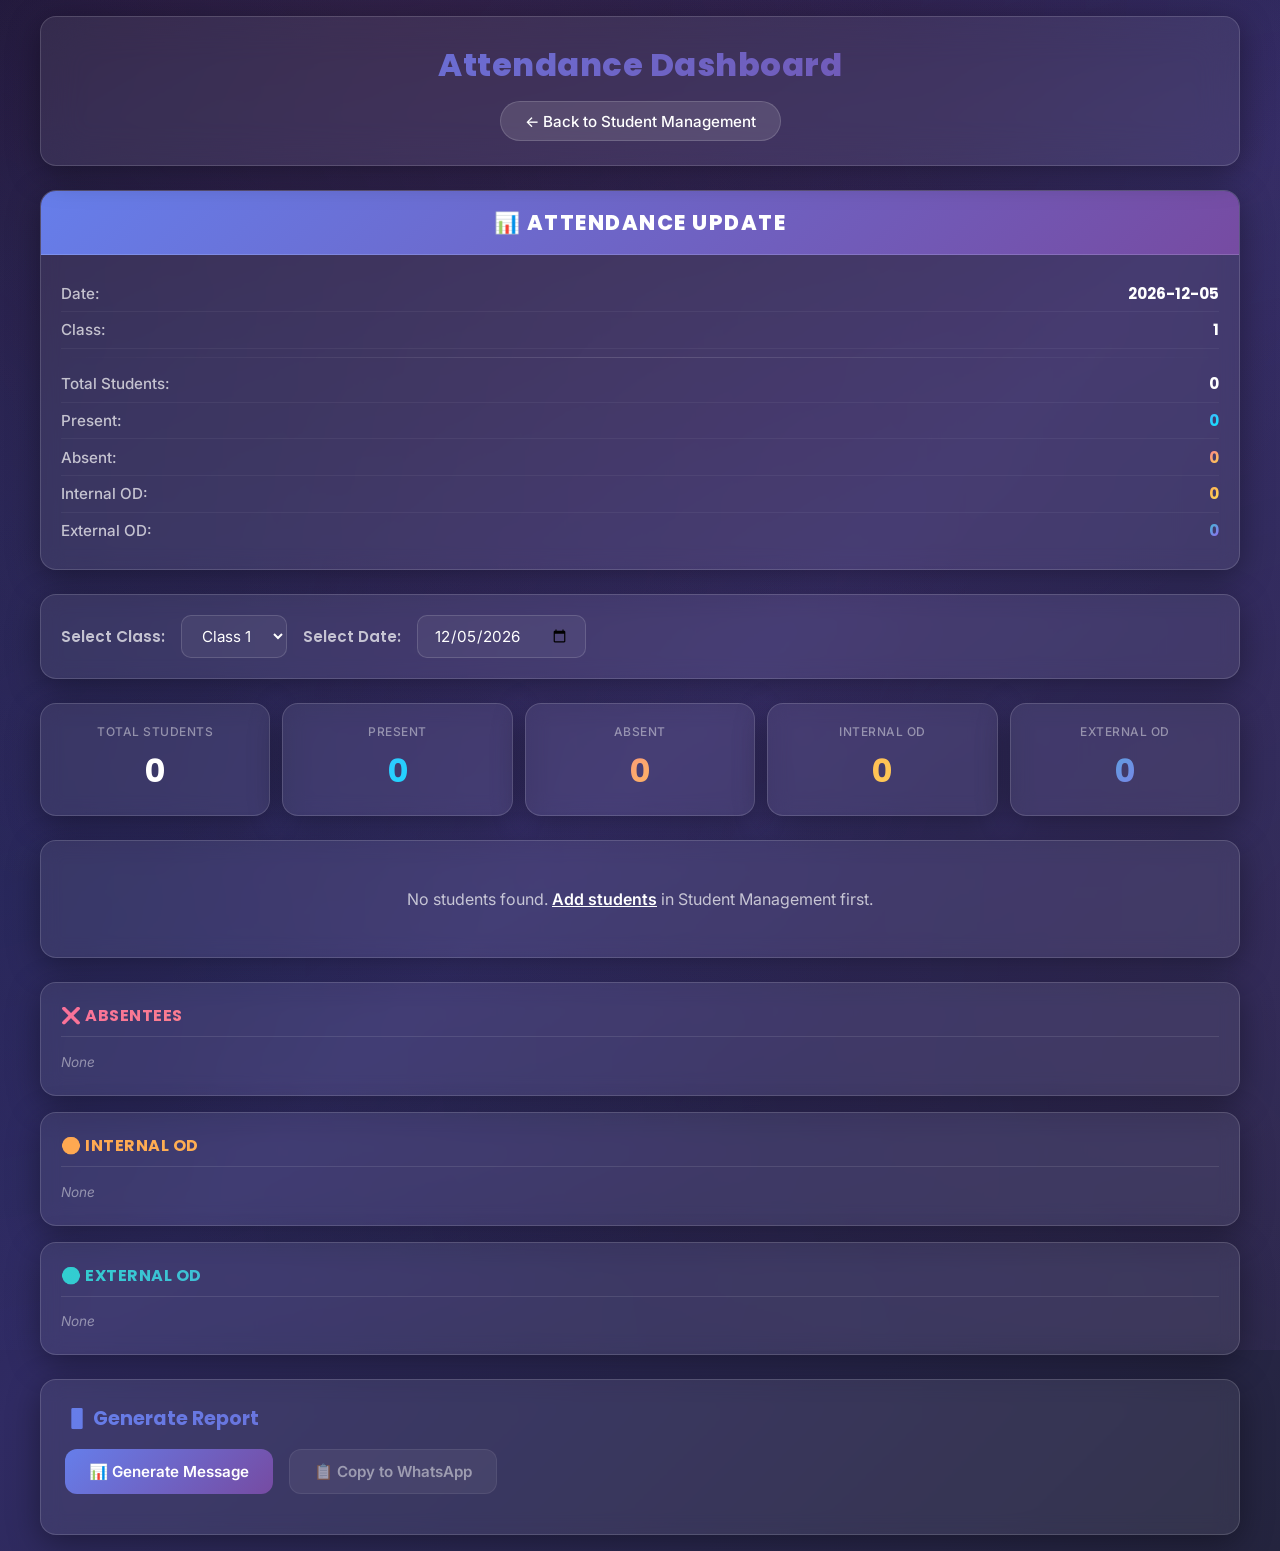
==== commit 5743bd2d: "feat: add attendance update banner to dashboard" ====
--- a/attendance.html
+++ b/attendance.html
@@ -22,7 +22,7 @@
                 </div>
                 <div class="banner-row">
                     <span class="banner-label">Class:</span>
-                    <span class="banner-value" id="bannerClass">--</span>
+                    <span class="banner-value">1</span>
                 </div>
                 <div class="banner-divider"></div>
                 <div class="banner-row">
